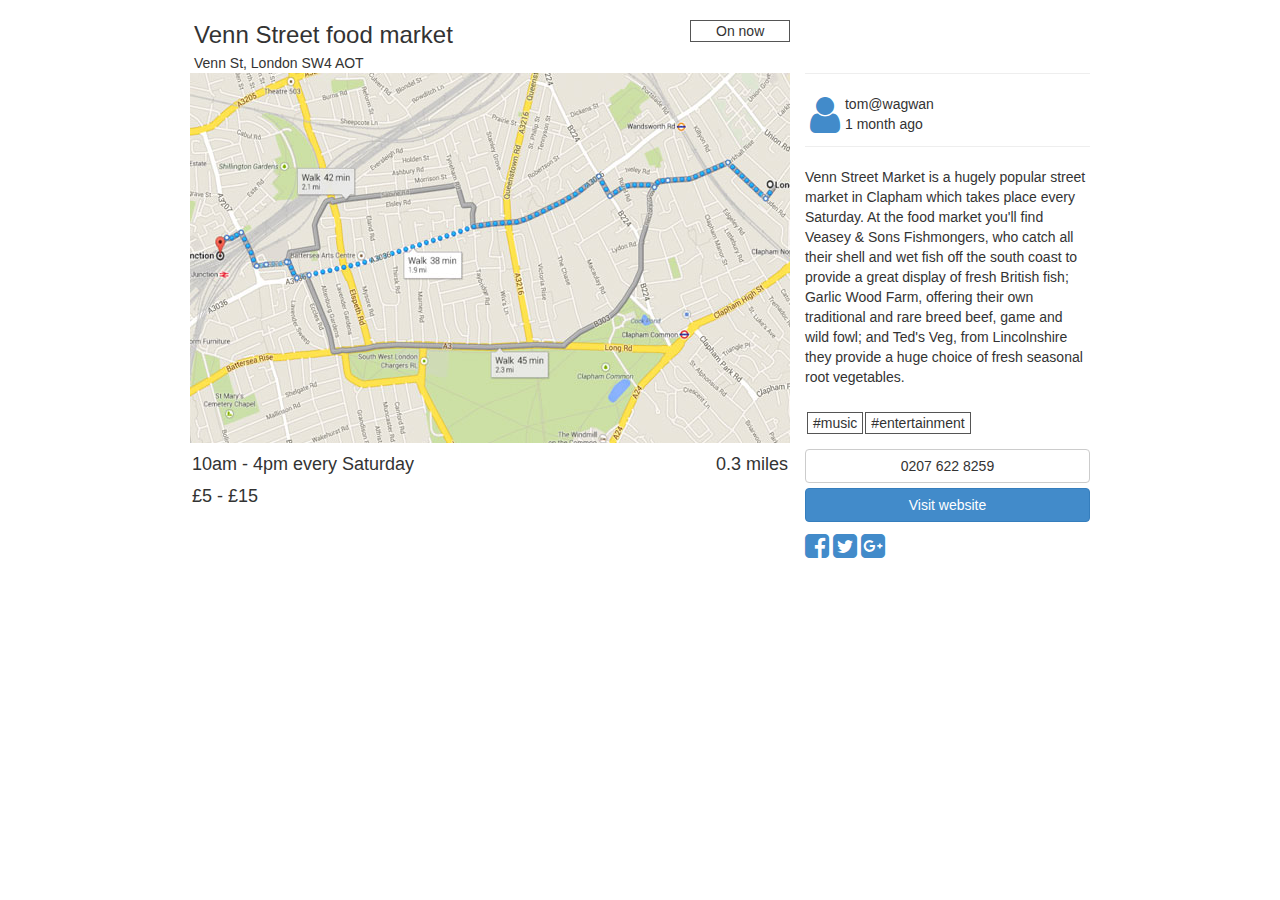
==== venn_street_market.html @ d4925a55 "Prototype v1" ====
<!DOCTYPE html>
<html lang="en">
  <head>
    <meta charset="utf-8">
    <meta http-equiv="X-UA-Compatible" content="IE=edge">
    <meta name="viewport" content="width=device-width, initial-scale=1">
    <title>Venn Street food market</title>

    <!-- Bootstrap -->
    <link href="css/bootstrap.min.css" rel="stylesheet">
    <link href="http://netdna.bootstrapcdn.com/font-awesome/4.0.3/css/font-awesome.min.css" rel="stylesheet" >
    <link href="css/custom.css" rel="stylesheet">

    <!-- HTML5 Shim and Respond.js IE8 support of HTML5 elements and media queries -->
    <!-- WARNING: Respond.js doesn't work if you view the page via file:// -->
    <!--[if lt IE 9]>
      <script src="https://oss.maxcdn.com/libs/html5shiv/3.7.0/html5shiv.js"></script>
      <script src="https://oss.maxcdn.com/libs/respond.js/1.4.2/respond.min.js"></script>
    <![endif]-->
  </head>
  <body>
    <div class="container event-page">
      <div class="row">
        <div class="col-md-8 col-sm-8 col-xs-12">
            <div class="col-md-10 col-sm-10 col-xs-10"><h3>Venn Street food market</h3>
              <div class="address">Venn St, London SW4 AOT
              </div>
            </div>
            <div class="col-md-2 col-sm-2 col-xs-2 time">On now</div>
        </div>
      </div>
      <div class="row">
        <div class="col-md-8 col-sm-8 col-xs-12 map">
          <img class="img-responsive" src="assets/map_placeholder.jpg" alt="Common Rock in the Park">
          <div class="time-expanded pull-left"><h4>10am - 4pm every Saturday</h4></div>
          <div class="distance pull-right"><h4>0.3 miles</h4></div>
          <div class="price clear"><h4>£5 - £15</h4></div>
        </div>
        <div class="col-md-4 col-sm-4 col-xs-12 event-copy">
          <hr class="profile-hr">
          <ul class="list-unstyled list-inline pull-left">
            <li><a href="index.html"><i class="fa fa-user fa-3x"></i></a></li>
          </ul>
          <span class="pull-left">tom@wagwan</span>
          <br>
          <span class="pull-left">1 month ago</span>
          <hr class="clear">
          <p>Venn Street Market is a hugely popular street market in Clapham which takes place every Saturday. At the food market you'll find Veasey & Sons Fishmongers, who catch all their shell and wet fish off the south coast to provide a great display of fresh British fish; Garlic Wood Farm, offering their own traditional and rare breed beef, game and wild fowl; and Ted's Veg, from Lincolnshire they provide a huge choice of fresh seasonal root vegetables.</p>
          <div class="tag-container">
            <ul class="list-unstyled list-inline social">
              <li class="tag">#music</li>
              <li class="tag">#entertainment</li>
            </ul>
          </div>
          <div class="button">
            <a href="tel:0207 622 8259"><button type="button" class="btn btn-default btn-width-100">0207 622 8259</button></a>
            <button type="button" class="btn btn-primary btn-width-100">Visit website</button>
          </div>
          <div class="social-event-page">
            <ul class="list-unstyled list-inline social">
              <li><a href=""><i class="fa fa-facebook-square fa-2x"></i></a></li>
              <li><a href=""><i class="fa fa-twitter-square fa-2x"></i></a></li>
              <li><a href=""><i class="fa fa-google-plus-square fa-2x"></i></a></li>
            </ul>
          </div>
        </div>
      </div>
    </div> <!-- /container -->


    <!-- jQuery (necessary for Bootstrap's JavaScript plugins) -->
    <script src="https://ajax.googleapis.com/ajax/libs/jquery/1.11.0/jquery.min.js"></script>
    <!-- Include all compiled plugins (below), or include individual files as needed -->
    <script src="js/custom.js"></script>
    <script src="js/bootstrap.min.js"></script>
  </body>
</html>
---- css/custom.css ----
/*!
 * Screen sizes
 */
@media (max-width:360px) {
	.col-xs-10 h3 {
		font-size: 18px;
		}
	.day {
		font-size: 11px;
		}
	.tag {
		font-size: 12px;
		}
	.event-copy {
		padding: 5px 2px 0 2px;
		}
	.map h4 {
		font-size: 14px;
		margin-top: 0;
		margin-bottom: 0;
		}
	.event-page .fa-2x {
		font-size: 44px;
		margin: 0 10px 0 10px;
		}
	.event-feed .fa-2x {
		font-size: 22px;
		}
	.btn-primary {
	    position: fixed;
	    bottom: 20px;
		}
	div .social-event-page {
		margin-bottom: 70px;
		}
	.event-page {
		padding-top: 10px;
		}
	.btn {
		font-size: 18px;
			}}

@media (min-width:600px) {
	.event-feed {
		width:600px;
		}
	.event-page {
		width:600px;
		}
	.event-copy {
		padding: 0 2px 0 15px;
		}
	.event-page .social {
		float: left;
		}
	.event-page {
		padding-top: 20px;
		}}

@media (min-width:768px) {
	.event-page {
		width:753px;
		}}

@media (min-width:992px) {
	.event_feed_container {
		width:600px
		}
	.event-page {
		width:900px;
		}
	.event-copy {
		padding: 0 2px 0 15px;
		}
	.event-page .social {
		float: left;
		}
	.event-page {
		padding-top: 20px;
		}}

@media (min-width:1200px) {
	.event_feed_container {
		width:600px
		}
	.event-page {
		width:900px;
		}
	.event-copy {
		padding: 0 2px 0 15px;
		}
	.event-page .social {
		float: left;
		}
	.event-page {
		padding-top: 20px;
		}}

/*!
 * Live events feed
 */

.time {
	text-align: center;
	border: #555 1px solid;
	padding: 0;
}
.live-feed-image {
	max-width: 100%;
	height: auto;
}

div.navbar-header {
	width: 100%;
}

a.navbar-brand {
	width: 100%;
	text-align: center;
}

/*!
 * Social
 */

.event-feed .social {
	float: right;
	padding-top: 2px;
}

.social ul li {
	padding: 0;
}

/*!
 * General
 */

h1, .h1, h2, .h2, h3, .h3 {
	margin-top: 2px;
	margin-bottom: 5px;
}

.tag-container {
	float: left;
	margin-left: 2px;
}

.tag {
	text-align: center;
	border: #555 1px solid;
	padding: 0;
	margin:5px 2px 0 0;
	float: left;
}
.list-inline {
	margin-left: 0;
}

img {
	clear: both;
}

/*!
 * Event page
 */

.map {
	padding: 0;
}

.event-close {
	padding: 0;
}

.btn-width-100 {
	margin: 5px 0 0 0;
	width: 100%;
}

.event-page .social {
	padding: 10px 0 0 0;
	text-align: center;
}

.social-event-page ul li {
	padding:0;
}

.time-expanded{
	padding: 2px;
}

.distance {
	padding: 2px;
}

.price {
	padding: 0 2px;
}

.clear {
	clear: both;
}

.clear-left {
	clear: left;
}

.profile-hr {
	margin-top: 0;
}

.col-xs-1, .col-sm-1, .col-md-1, .col-lg-1, .col-xs-2, .col-sm-2, .col-md-2, .col-lg-2, .col-xs-3, .col-sm-3, .col-md-3, .col-lg-3, .col-xs-4, .col-sm-4, .col-md-4, .col-lg-4, .col-xs-5, .col-sm-5, .col-md-5, .col-lg-5, .col-xs-6, .col-sm-6, .col-md-6, .col-lg-6, .col-xs-7, .col-sm-7, .col-md-7, .col-lg-7, .col-xs-8, .col-sm-8, .col-md-8, .col-lg-8, .col-xs-9, .col-sm-9, .col-md-9, .col-lg-9, .col-xs-10, .col-sm-10, .col-md-10, .col-lg-10, .col-xs-11, .col-sm-11, .col-md-11, .col-lg-11, .col-xs-12, .col-sm-12, .col-md-12, .col-lg-12 {
	padding-right: 0;
}
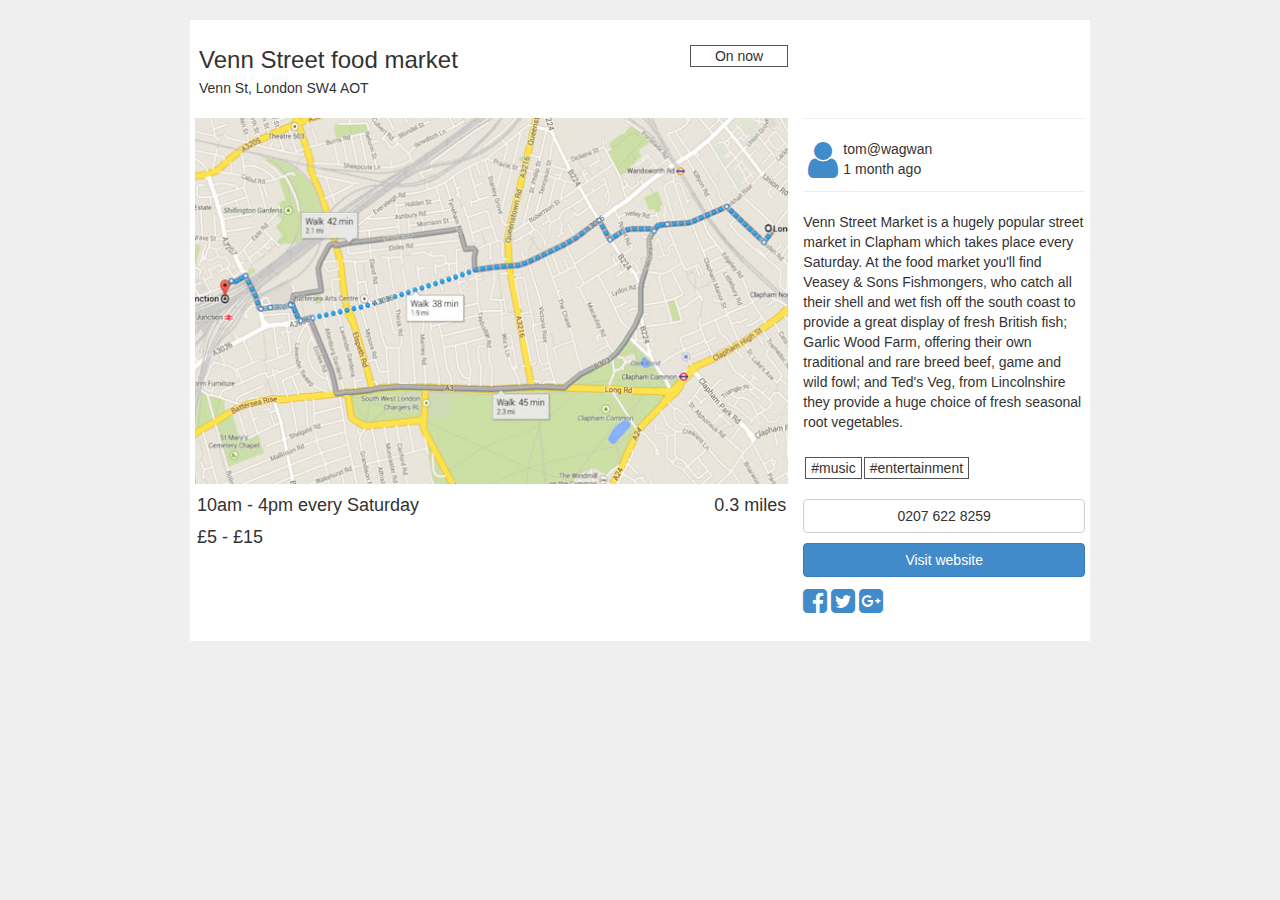
==== commit a5aa16df: "Additions from feedback" ====
--- a/venn_street_market.html
+++ b/venn_street_market.html
@@ -3,7 +3,7 @@
   <head>
     <meta charset="utf-8">
     <meta http-equiv="X-UA-Compatible" content="IE=edge">
-    <meta name="viewport" content="width=device-width, initial-scale=1">
+    <meta name="viewport" content="width=device-width, initial-scale=1,maximum-scale=1">
     <title>Venn Street food market</title>
 
     <!-- Bootstrap -->
@@ -52,10 +52,8 @@
               <li class="tag">#entertainment</li>
             </ul>
           </div>
-          <div class="button">
-            <a href="tel:0207 622 8259"><button type="button" class="btn btn-default btn-width-100">0207 622 8259</button></a>
-            <button type="button" class="btn btn-primary btn-width-100">Visit website</button>
-          </div>
+          <a href="tel:0207 622 8259"><button type="button" class="btn btn-default btn-width-100">0207 622 8259</button></a>
+          <a href="http://www.vennstreetmarket.co.uk/"><button type="button" class="btn btn-primary btn-width-100">Visit website</button></a>
           <div class="social-event-page">
             <ul class="list-unstyled list-inline social">
               <li><a href=""><i class="fa fa-facebook-square fa-2x"></i></a></li>
--- a/css/custom.css
+++ b/css/custom.css
@@ -9,10 +9,10 @@
 		font-size: 11px;
 		}
 	.tag {
-		font-size: 12px;
-		}
-	.event-copy {
-		padding: 5px 2px 0 2px;
+		font-size: 14px;
+		}
+	.event-copy {
+		padding: 5px 2px 0 0;
 		}
 	.map h4 {
 		font-size: 14px;
@@ -26,19 +26,29 @@
 	.event-feed .fa-2x {
 		font-size: 22px;
 		}
-	.btn-primary {
-	    position: fixed;
-	    bottom: 20px;
-		}
 	div .social-event-page {
-		margin-bottom: 70px;
+		margin-bottom: 35px;
 		}
 	.event-page {
 		padding-top: 10px;
 		}
 	.btn {
 		font-size: 18px;
-			}}
+			}
+	.btn-primary {
+		height: 44px;
+	    position: fixed;
+	    bottom: 0;
+		right: 0;
+		left: 0;
+	    border-bottom: 2px #fff solid;
+		}
+	.navbar {
+		min-height: 40px;
+			}
+	.event-feed {
+		padding-top: 52px;
+		}}
 
 @media (min-width:600px) {
 	.event-feed {
@@ -55,6 +65,14 @@
 		}
 	.event-page {
 		padding-top: 20px;
+		}
+
+	div.container.event-feed {
+		padding-top: 60px;
+	}
+	.event-page {
+		padding-top: 0;
+		margin-top: 20px;
 		}}
 
 @media (min-width:768px) {
@@ -74,9 +92,6 @@
 		}
 	.event-page .social {
 		float: left;
-		}
-	.event-page {
-		padding-top: 20px;
 		}}
 
 @media (min-width:1200px) {
@@ -97,6 +112,35 @@
 		}}
 
 /*!
+ * Hacks
+ */
+
+body {
+	background-color: #efefef;
+}
+
+.row {
+	background-color: #fff;
+	padding: 5px;
+	margin-bottom: 10px;
+}
+
+nav.navbar.navbar-default {
+	position: fixed;
+	z-index: 1;
+	width: 100%;
+}
+
+.navbar-brand {
+	padding: 10px;
+	height: 40px;
+}
+
+.event-page {
+	background-color: #fff;
+}
+
+/*!
  * Live events feed
  */
 
@@ -174,7 +218,7 @@
 }
 
 .btn-width-100 {
-	margin: 5px 0 0 0;
+	margin: 10px 0 0 0;
 	width: 100%;
 }
 
